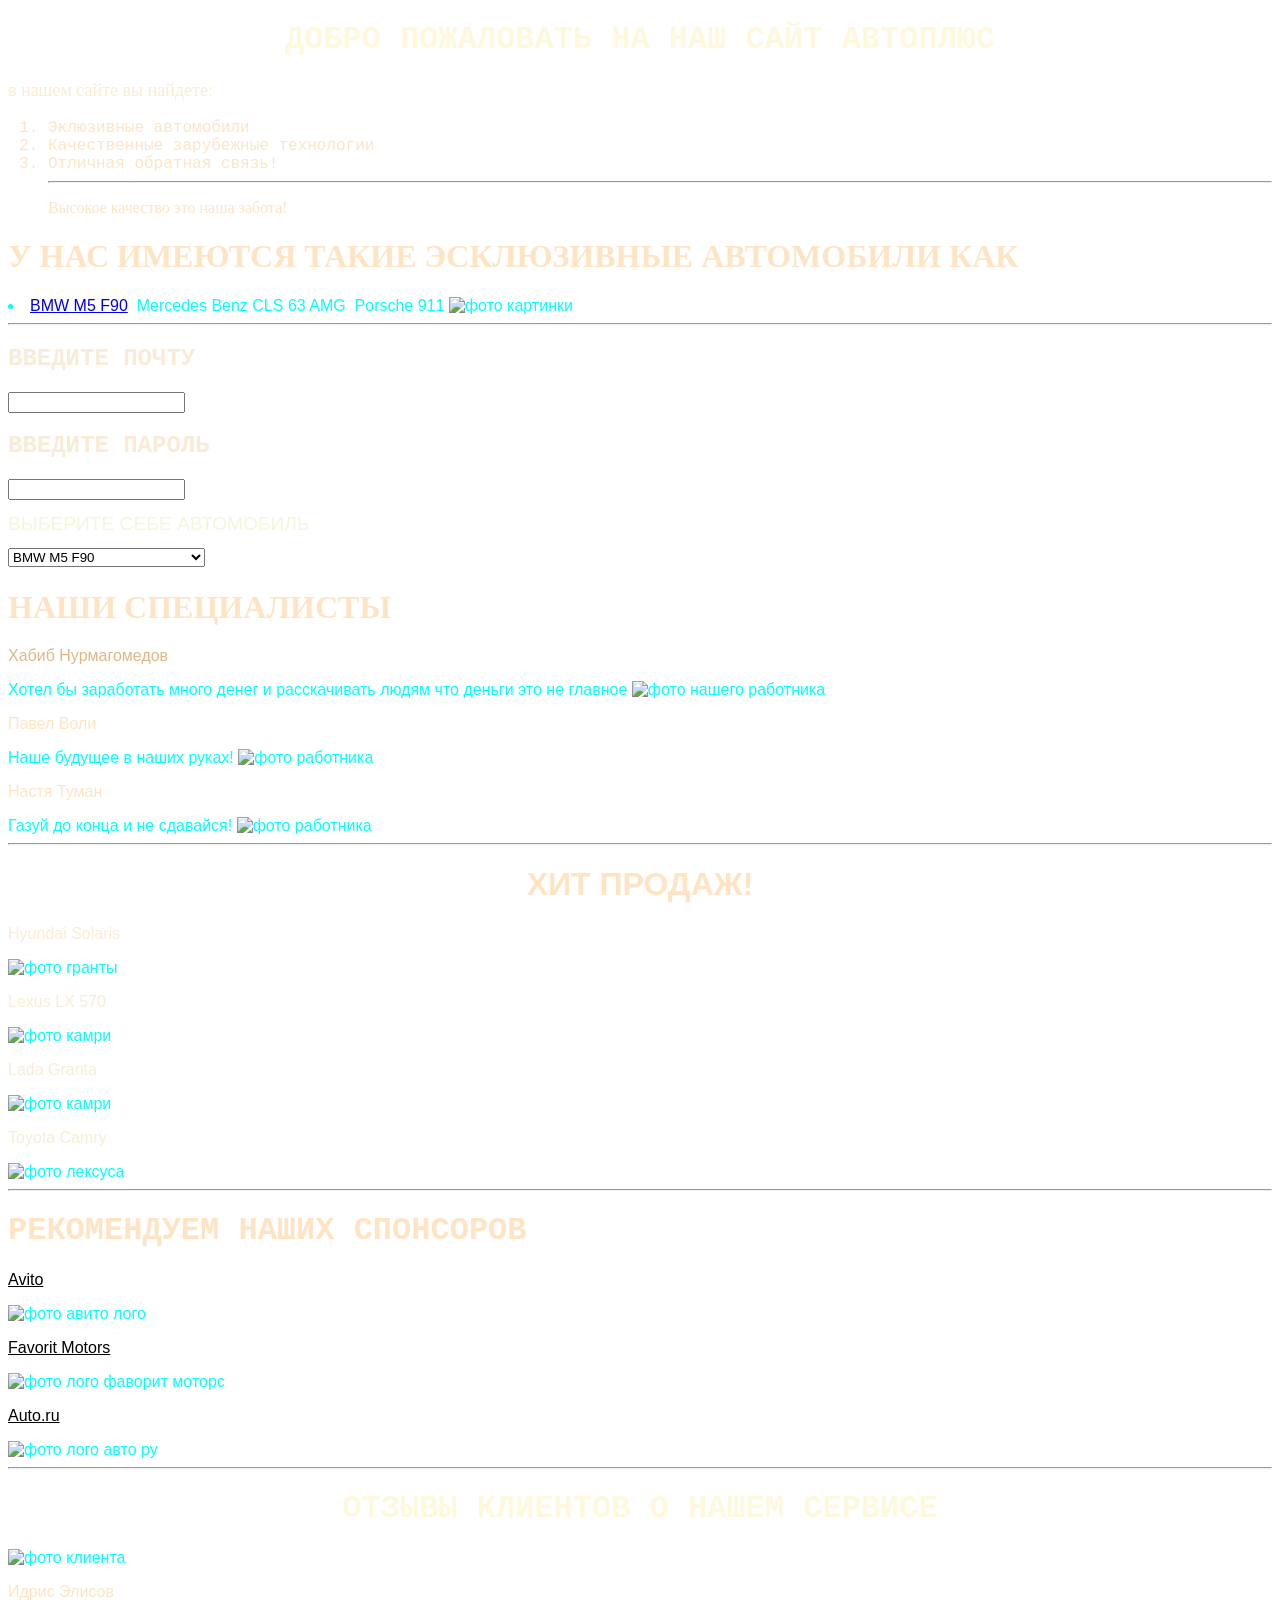
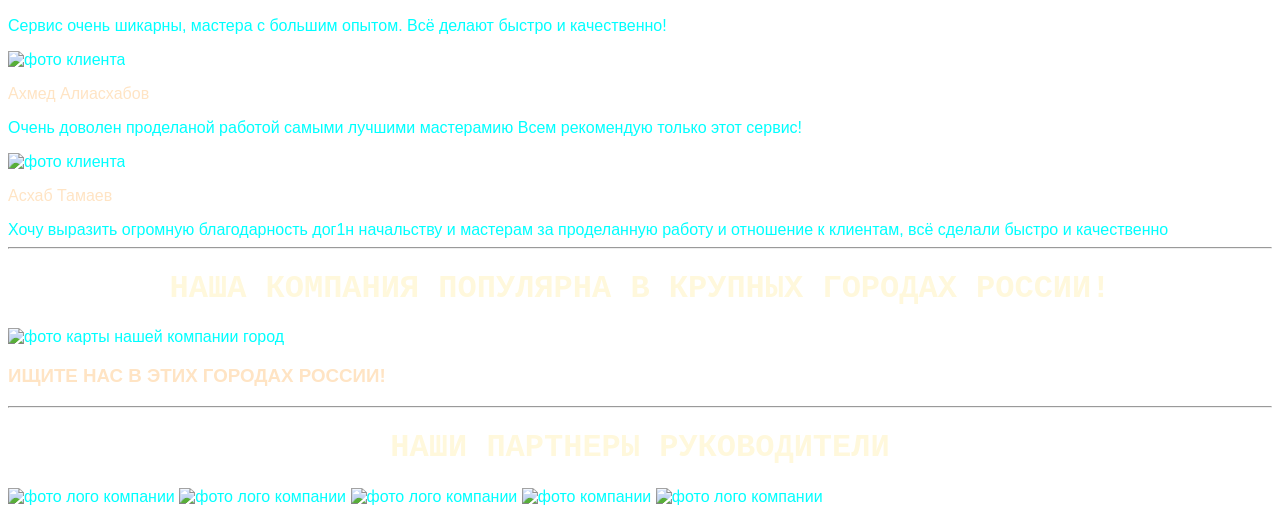
==== index.html @ 96b3addb "Add files via upload" ====
<!DOCTYPE html>
<html lang="en">
<head>
    <meta charset="UTF-8">
    <meta name="viewport" content="практикааа css and html", initial-scale=1.0">
    <title>Проект сайт автоплюс </title>
    <h1 id="fir">ДОБРО ПОЖАЛОВАТЬ НА НАШ САЙТ АВТОПЛЮС </h1>
    <p id="sec">в нашем сайте вы найдете:</p>
    <ol>
        <li id="gg">Эклюзивные автомобили</li>
        <li id="gg">Качественные зарубежные технологии</li>
        <li id="gg">Отличная обратная связь!</li> <hr>
        <p  id="to">Высокое качество это наша забота!</p>
    </ol>
    <H1 id="color">У НАС ИМЕЮТСЯ ТАКИЕ ЭСКЛЮЗИВНЫЕ АВТОМОБИЛИ КАК</H1>
    <li id="tyty">
        <a href="https://www.bmw.tm/ru/all-models/m-series/m5-sedan/2021/bmw-5-series-sedan-m-automobiles-technical-data.html#tab-0"  title="Перейти">BMW M5 F90</a>
        <img src="https://pic.rutubelist.ru/video/89/3a/893ae311d073172daa1dfaa7aae52fda.jpg"   width="auto"  height="100" alt="">
       Mercedes Benz CLS 63 AMG
        <img src="https://avatars.dzeninfra.ru/get-zen_doc/39788/pub_64e0ef2e341d621bd482d958_64e0ef52c036e9440467f6f5/scale_1200"    width="auto"  height="100" alt="">
         Porsche 911 
        <img src="https://avatars.mds.yandex.net/get-mpic/11402506/2a0000018b4370c31fecfcfb51c630f99cf4/orig" width="auto"  height="100" alt="фото картинки ">
        <hr>
        <h2 id="pass">ВВЕДИТЕ ПОЧТУ</h2>
        <input type="email" name="ddd" id="email">
        <h2 id="pass">ВВЕДИТЕ ПАРОЛЬ</h2>
        <input type="password" name="ddd" id="password">
        
    <h1 id="sss">ВЫБЕРИТЕ СЕБЕ АВТОМОБИЛЬ</h1>
    <form action="dd">
        <select name="dd" id="select">
           <option>BMW M5 F90</option>
           <option>Mercedes Benz CLS 63 AMG</option>
           <option value="dd">Porsche 911</option>
        </select>
    </form>
    <H1 id="vibe">НАШИ СПЕЦИАЛИСТЫ</H1>
    <P id="rrr">Хабиб Нурмагомедов</P>
    Хотел бы заработать много денег и расскачивать людям что деньги это не главное 
    <img src="https://www.thesun.co.uk/wp-content/uploads/2020/10/NINTCHDBPICT000615265443.jpg?strip=all&w=960"  width="auto"  height="100"  alt="фото нашего работника">
    <p id="lyly">Павел Воли</p>
    Наше будущее в наших руках!
    <img src="https://armand-auto.ru/wp-content/uploads/c/7/c/c7c994d9c8cae3674338d554408ec10a.jpeg"  width="auto" height="100"  alt="фото работника">
    <p id="text">Настя Туман</p>
    Газуй до конца и не сдавайся!
    <img src="https://a.d-cd.net/e558d3es-960.jpg"   width="auto"  height="100" alt="фото работника"><hr>
    <h1 id="colorrr">ХИТ ПРОДАЖ!</h1>
    <p id="car">Hyundai Solaris</p>
    <img src="https://avatars.mds.yandex.net/get-mpic/5287705/img_id8755335231131079539.jpeg/orig"  width="auto"  height="100"  alt="фото гранты">
  <p id="car">Lexus LX 570</p> 
   <img src="https://a.d-cd.net/db9e6a9s-960.jpg" width="auto"  height="100"  alt="фото камри">
   <p id="car">Lada Granta</p>
   <img src="https://a.d-cd.net/f9oTwjcXExKsPtEynLud-JiO77k-960.jpg" width="auto" height="100"  alt="фото камри">
<p id="car">Toyota Camry</p>
<img src="https://a.d-cd.net/JxAAAgG3ZuA-1920.jpg"  width="auto"  height="100" alt="фото лексуса"><hr>
<h1 id="zag">РЕКОМЕНДУЕМ НАШИХ СПОНСОРОВ</h1>
<P><a class="_blank" href="https://www.avito.ru" target="_blank"  title="переходи скорее!">Avito</a></P>
<img src="https://www.new-faces.ru/wp-content/uploads/2019/10/avito-1140x640.jpg" width="auto" height="200"  alt="фото авито лого"> 
<p><a  class="_blank" href="https://favorit-motors.ru/articles/obsluzhivanie-i-remont/detailing/" title="переходи скорее!!!" target="_blank">Favorit Motors</a></p>
<img src="https://favorit-motors.ru/local/templates/favorit_motors_main_v5/assets/img/logo/logo.svg?1727176407"  width="auto" height="200"  alt="фото лого фаворит моторс">
<p><a  class="_blank" href="https://auto.ru/mahachkala/cars/used/?utm_referrer=https%3A%2F%2Fwww.google.com%2F" title="переходи скорее!!!" target="_blank">Auto.ru</a></p>


<img src="https://i.ytimg.com/vi/nnBA7pvbjhc/maxresdefault.jpg" width="auto"  height="200"  alt="фото лого авто ру "><hr>
<h1 id="fir">ОТЗЫВЫ КЛИЕНТОВ О НАШЕМ СЕРВИСЕ</h1>
<img src="https://thayka.ru/wp-content/uploads/0/3/6/0362091af8579bfc14f18d7c02c9a06b.jpeg" width="auto" height="100"  alt="фото клиента">
<p id="coll">Идрис Элисов</p>  
Сервис очень шикарны, мастера с большим опытом. Всё делают быстро и качественно!                                         
<p><img src="https://photo10.wambacdn.net/68/81/87/1778781886/2025018992_huge.jpg?hash=pZPk1Pc_GqX1O96dhYDqQg&expires=64060578000&updated=1590304247" width="auto" height="100"  alt="фото клиента"></p>
<p id="coll">Ахмед Алиасхабов</p>
Очень доволен проделаной работой самыми лучшими мастерамию Всем рекомендую только этот сервис! 
<p><img src="https://avatars.mds.yandex.net/i?id=ca3c4165b948241bc099e8f4d7b3c9720b50069e-7132164-images-thumbs&n=13" width="auto" height="100"  alt="фото клиента"></p>
<p id="coll">Асхаб Тамаев</p>
Хочу выразить огромную благодарность дог1н начальству и мастерам за проделанную работу и отношение к клиентам, всё сделали быстро и качественно<hr>

<h1 id="fir">НАША КОМПАНИЯ  ПОПУЛЯРНА В КРУПНЫХ ГОРОДАХ РОССИИ!</h1>
<img src="https://ithub.bulgakov.app/img/authMap.541bf966.svg" alt="фото карты нашей компании город">
<h3 id="coll">ИЩИТЕ НАС В ЭТИХ ГОРОДАХ РОССИИ!</h3> <hr> 
<h1 id="fir">НАШИ ПАРТНЕРЫ РУКОВОДИТЕЛИ</h1>
<img src="https://images.drive.ru/i/0/5e84515dec05c48319000031" width="auto"  height="200"   alt="фото лого компании"> 
<img src="https://i.ytimg.com/vi/OIuc0KiSHTk/maxresdefault.jpg" width="auto" height="200" alt="фото лого компании"> 
<img src="https://cdn1.ozone.ru/s3/multimedia-a/6699173470.jpg" width="auto" height="200" alt="фото лого компании"> 
<img src="https://a.d-cd.net/Ms4rCD3rSNbWcpDbAejipd-oqkU-960.jpg"  width="auto" height="200" alt="фото компании">
<img src="https://avatars.mds.yandex.net/i?id=14ef12a1d991a8cc285f66463dfdc22e_l-5325302-images-thumbs&n=13"  width="auto"  height="200"  alt="фото лого компании">
<!--<img src="https://i.pinimg.com/originals/6d/cc/f2/6dccf2937c808f0a22f82e1be59d5a91.jpg" width="auto"  height="200" alt="фото лого компании">     -->
<!--<img src="https://365cars.ru/wp-content/uploads/2014/01/jemblema-avtomobilja-audi.jpg" width="auto" height="200"  alt="фото лого компании">      -->


    <link rel="stylesheet" href="style.css">
</head>
<body id="back">
    
</body>
</html>
---- style.css ----
#fir{
    color: cornsilk;
    text-align: center; 
    font-family: 'Courier New', Courier, monospacex;
}
#back{
    background-image: url(https://i.ytimg.com/vi/ukDdw9NbNDk/maxresdefault.jpg);
    background-size: 2000px;
    background-repeat: round;
    /*фонка*/

}

._blank{
    color: #000000;
    
}

#sec{
    color: blanchedalmond;
    font-weight: 100;
    font-size: large;
    
}
#to{
    color: bisque;
    font-size: medium;
    font-weight: 400;
    
}
#tyty{
   /* color: aqua; color: red;*/
   color: aqua;
    font-family: 'Gill Sans', 'Gill Sans MT', Calibri, 'Trebuchet MS', sans-serif;
    
    
}
#color{
    color: bisque;
    font-family: Georgia, 'Times New Roman', Times, serif;
}
#sss{
    color: beige;
    font-family: 'Gill Sans', 'Gill Sans MT', Calibri, 'Trebuchet MS', sans-serif;
    font-weight: 200;
    font-size: larger;
}
#vibe{
    color: bisque;
    font-family: Cambria, Cochin, Georgia, Times, 'Times New Roman', serif
    
}
#rrr{
    color: burlywood;

}
#lyly{
    color: bisque;
     
}
#text{
    color: bisque

}
#colorrr{
    color: bisque;
    font-family: 'Gill Sans', 'Gill Sans MT', Calibri, 'Trebuchet MS', sans-serif;
    font-weight: 800;
    text-align: center;
}
#dddd{
    color: beige;
    
}
#clr{
    color: beige;

}
#car{
    color: antiquewhite;
    
}
#gg{
    color: bisque;
    font-family: 'Courier New', Courier, monospace;
}
#pass{
    color: antiquewhite;
    font-family: 'Courier New', Courier, monospace;
}
#zag{
    color: bisque;
    font-family: 'Courier New', Courier, monospace;

}
#coll{
    color: bisque;
}
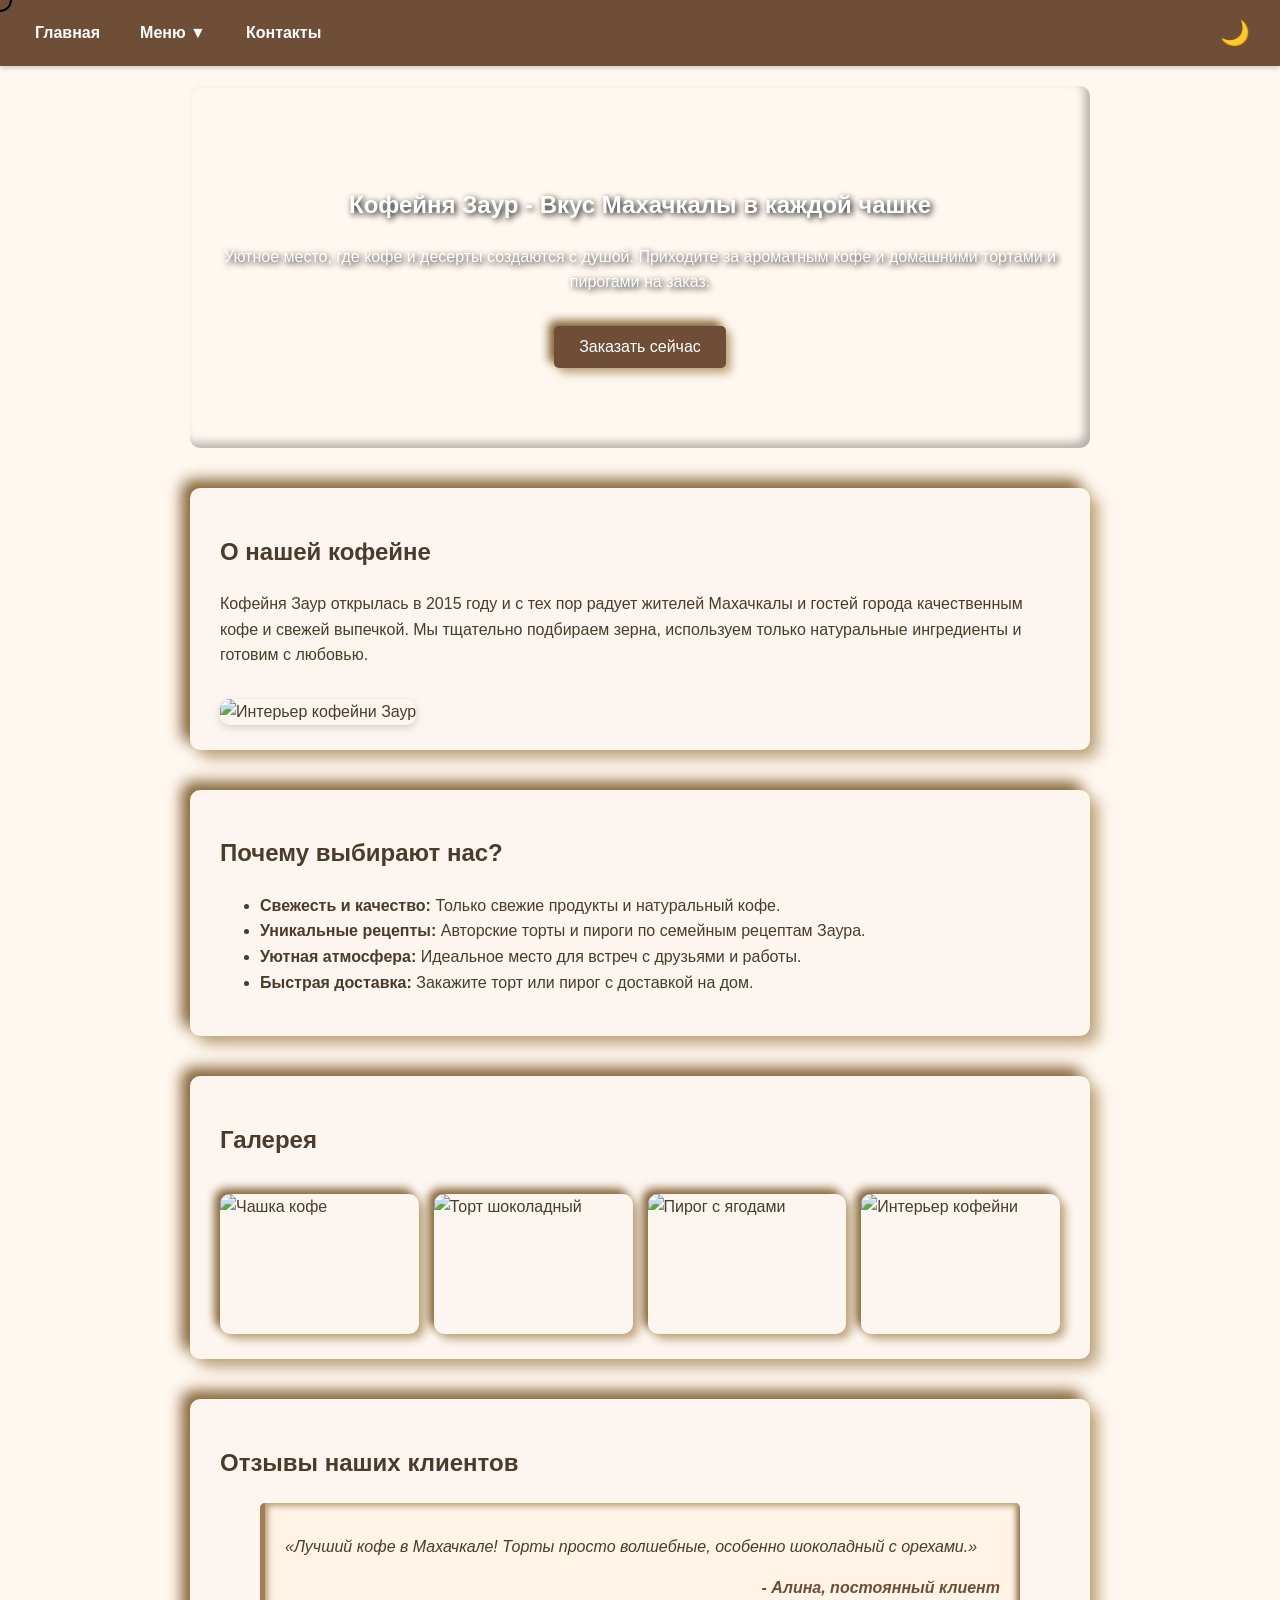
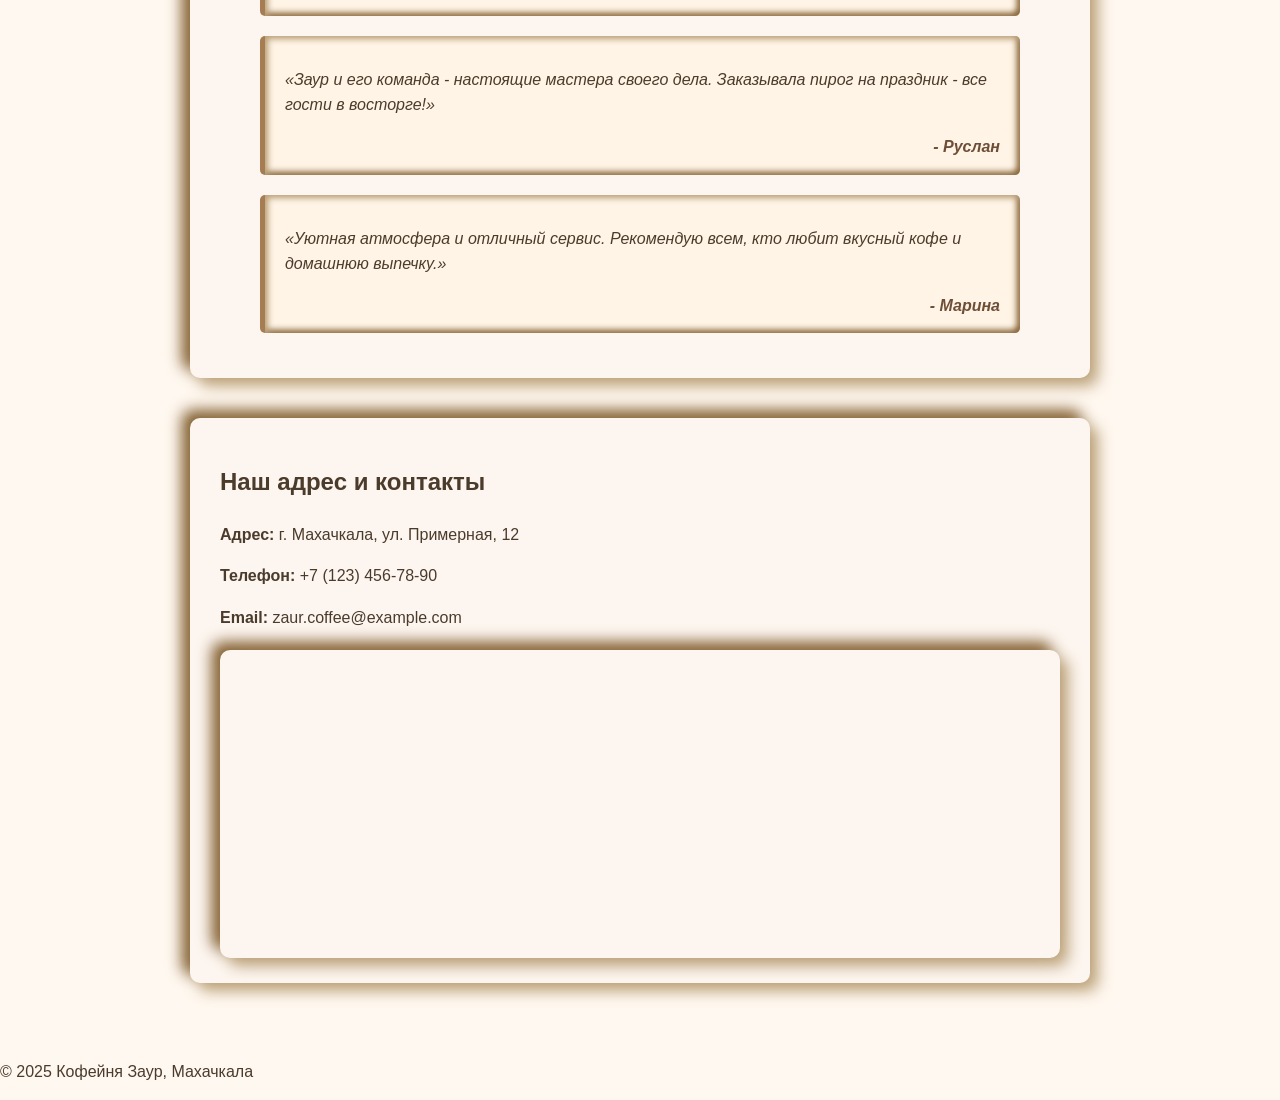
==== commit 1ec1fc4c: "Add files via upload" ====
--- a/index.html
+++ b/index.html
@@ -1,94 +1,104 @@
 <!DOCTYPE html>
-<html lang="en">
+<html lang="ru">
 <head>
-    <meta charset="UTF-8">
-    <meta name="viewport" content="практикааа css and html", initial-scale=1.0">
-    <title>Проект сайт автоплюс </title>
-    <h1 id="fir">ДОБРО ПОЖАЛОВАТЬ НА НАШ САЙТ АВТОПЛЮС </h1>
-    <p id="sec">в нашем сайте вы найдете:</p>
-    <ol>
-        <li id="gg">Эклюзивные автомобили</li>
-        <li id="gg">Качественные зарубежные технологии</li>
-        <li id="gg">Отличная обратная связь!</li> <hr>
-        <p  id="to">Высокое качество это наша забота!</p>
-    </ol>
-    <H1 id="color">У НАС ИМЕЮТСЯ ТАКИЕ ЭСКЛЮЗИВНЫЕ АВТОМОБИЛИ КАК</H1>
-    <li id="tyty">
-        <a href="https://www.bmw.tm/ru/all-models/m-series/m5-sedan/2021/bmw-5-series-sedan-m-automobiles-technical-data.html#tab-0"  title="Перейти">BMW M5 F90</a>
-        <img src="https://pic.rutubelist.ru/video/89/3a/893ae311d073172daa1dfaa7aae52fda.jpg"   width="auto"  height="100" alt="">
-       Mercedes Benz CLS 63 AMG
-        <img src="https://avatars.dzeninfra.ru/get-zen_doc/39788/pub_64e0ef2e341d621bd482d958_64e0ef52c036e9440467f6f5/scale_1200"    width="auto"  height="100" alt="">
-         Porsche 911 
-        <img src="https://avatars.mds.yandex.net/get-mpic/11402506/2a0000018b4370c31fecfcfb51c630f99cf4/orig" width="auto"  height="100" alt="фото картинки ">
-        <hr>
-        <h2 id="pass">ВВЕДИТЕ ПОЧТУ</h2>
-        <input type="email" name="ddd" id="email">
-        <h2 id="pass">ВВЕДИТЕ ПАРОЛЬ</h2>
-        <input type="password" name="ddd" id="password">
-        
-    <h1 id="sss">ВЫБЕРИТЕ СЕБЕ АВТОМОБИЛЬ</h1>
-    <form action="dd">
-        <select name="dd" id="select">
-           <option>BMW M5 F90</option>
-           <option>Mercedes Benz CLS 63 AMG</option>
-           <option value="dd">Porsche 911</option>
-        </select>
-    </form>
-    <H1 id="vibe">НАШИ СПЕЦИАЛИСТЫ</H1>
-    <P id="rrr">Хабиб Нурмагомедов</P>
-    Хотел бы заработать много денег и расскачивать людям что деньги это не главное 
-    <img src="https://www.thesun.co.uk/wp-content/uploads/2020/10/NINTCHDBPICT000615265443.jpg?strip=all&w=960"  width="auto"  height="100"  alt="фото нашего работника">
-    <p id="lyly">Павел Воли</p>
-    Наше будущее в наших руках!
-    <img src="https://armand-auto.ru/wp-content/uploads/c/7/c/c7c994d9c8cae3674338d554408ec10a.jpeg"  width="auto" height="100"  alt="фото работника">
-    <p id="text">Настя Туман</p>
-    Газуй до конца и не сдавайся!
-    <img src="https://a.d-cd.net/e558d3es-960.jpg"   width="auto"  height="100" alt="фото работника"><hr>
-    <h1 id="colorrr">ХИТ ПРОДАЖ!</h1>
-    <p id="car">Hyundai Solaris</p>
-    <img src="https://avatars.mds.yandex.net/get-mpic/5287705/img_id8755335231131079539.jpeg/orig"  width="auto"  height="100"  alt="фото гранты">
-  <p id="car">Lexus LX 570</p> 
-   <img src="https://a.d-cd.net/db9e6a9s-960.jpg" width="auto"  height="100"  alt="фото камри">
-   <p id="car">Lada Granta</p>
-   <img src="https://a.d-cd.net/f9oTwjcXExKsPtEynLud-JiO77k-960.jpg" width="auto" height="100"  alt="фото камри">
-<p id="car">Toyota Camry</p>
-<img src="https://a.d-cd.net/JxAAAgG3ZuA-1920.jpg"  width="auto"  height="100" alt="фото лексуса"><hr>
-<h1 id="zag">РЕКОМЕНДУЕМ НАШИХ СПОНСОРОВ</h1>
-<P><a class="_blank" href="https://www.avito.ru" target="_blank"  title="переходи скорее!">Avito</a></P>
-<img src="https://www.new-faces.ru/wp-content/uploads/2019/10/avito-1140x640.jpg" width="auto" height="200"  alt="фото авито лого"> 
-<p><a  class="_blank" href="https://favorit-motors.ru/articles/obsluzhivanie-i-remont/detailing/" title="переходи скорее!!!" target="_blank">Favorit Motors</a></p>
-<img src="https://favorit-motors.ru/local/templates/favorit_motors_main_v5/assets/img/logo/logo.svg?1727176407"  width="auto" height="200"  alt="фото лого фаворит моторс">
-<p><a  class="_blank" href="https://auto.ru/mahachkala/cars/used/?utm_referrer=https%3A%2F%2Fwww.google.com%2F" title="переходи скорее!!!" target="_blank">Auto.ru</a></p>
+  <meta charset="UTF-8" />
+  <meta name="viewport" content="width=device-width, initial-scale=1" />
+  <title>Кофейня Заур - Главная</title>
+  <link rel="stylesheet" href="styles.css" />
+</head>
+<body>
+  <header>
+    <nav>
+      <ul class="menu" role="menubar" aria-label="Главное меню">
+        <li class="top" role="none">
+          <a href="index.html" role="menuitem" tabindex="0" aria-current="page">Главная</a>
+        </li>
+        <li class="top dropdown" role="none" aria-haspopup="true" aria-expanded="false">
+          <a href="#" role="menuitem" tabindex="0" aria-haspopup="true" aria-expanded="false" class="dropdown-toggle">Меню ▼</a>
+          <ul class="submenu" role="menu" aria-label="Подменю Меню">
+            <li role="none"><a href="menu.html#coffee" role="menuitem" tabindex="-1">Кофе</a></li>
+            <li role="none"><a href="menu.html#cakes" role="menuitem" tabindex="-1">Торты</a></li>
+            <li role="none"><a href="menu.html#pies" role="menuitem" tabindex="-1">Пироги</a></li>
+          </ul>
+        </li>
+        <li class="top" role="none">
+          <a href="contacts.html" role="menuitem" tabindex="0">Контакты</a>
+        </li>
+        <li class="top" role="none" style="margin-left:auto;">
+          <button id="themeToggle" aria-label="Переключить тему" class="theme-toggle">🌙</button>
+        </li>
+      </ul>
+    </nav>
+  </header>
 
+  <main>
+    <section class="hero animate-fadein" aria-label="Приветствие">
+      <h1>Кофейня Заур - Вкус Махачкалы в каждой чашке</h1>
+      <p>Уютное место, где кофе и десерты создаются с душой. Приходите за ароматным кофе и домашними тортами и пирогами на заказ.</p>
+      <button id="orderBtn" class="btn" aria-label="Заказать сейчас">Заказать сейчас</button>
+    </section>
 
-<img src="https://i.ytimg.com/vi/nnBA7pvbjhc/maxresdefault.jpg" width="auto"  height="200"  alt="фото лого авто ру "><hr>
-<h1 id="fir">ОТЗЫВЫ КЛИЕНТОВ О НАШЕМ СЕРВИСЕ</h1>
-<img src="https://thayka.ru/wp-content/uploads/0/3/6/0362091af8579bfc14f18d7c02c9a06b.jpeg" width="auto" height="100"  alt="фото клиента">
-<p id="coll">Идрис Элисов</p>  
-Сервис очень шикарны, мастера с большим опытом. Всё делают быстро и качественно!                                         
-<p><img src="https://photo10.wambacdn.net/68/81/87/1778781886/2025018992_huge.jpg?hash=pZPk1Pc_GqX1O96dhYDqQg&expires=64060578000&updated=1590304247" width="auto" height="100"  alt="фото клиента"></p>
-<p id="coll">Ахмед Алиасхабов</p>
-Очень доволен проделаной работой самыми лучшими мастерамию Всем рекомендую только этот сервис! 
-<p><img src="https://avatars.mds.yandex.net/i?id=ca3c4165b948241bc099e8f4d7b3c9720b50069e-7132164-images-thumbs&n=13" width="auto" height="100"  alt="фото клиента"></p>
-<p id="coll">Асхаб Тамаев</p>
-Хочу выразить огромную благодарность дог1н начальству и мастерам за проделанную работу и отношение к клиентам, всё сделали быстро и качественно<hr>
+    <section class="about animate-slidein-left" aria-label="О кофейне">
+      <h2>О нашей кофейне</h2>
+      <p>Кофейня Заур открылась в 2015 году и с тех пор радует жителей Махачкалы и гостей города качественным кофе и свежей выпечкой. Мы тщательно подбираем зерна, используем только натуральные ингредиенты и готовим с любовью.</p>
+      <img src="https://images.unsplash.com/photo-1509042239860-f550ce710b93?auto=format&fit=crop&w=800&q=80" alt="Интерьер кофейни Заур" class="responsive-img" />
+    </section>
 
-<h1 id="fir">НАША КОМПАНИЯ  ПОПУЛЯРНА В КРУПНЫХ ГОРОДАХ РОССИИ!</h1>
-<img src="https://ithub.bulgakov.app/img/authMap.541bf966.svg" alt="фото карты нашей компании город">
-<h3 id="coll">ИЩИТЕ НАС В ЭТИХ ГОРОДАХ РОССИИ!</h3> <hr> 
-<h1 id="fir">НАШИ ПАРТНЕРЫ РУКОВОДИТЕЛИ</h1>
-<img src="https://images.drive.ru/i/0/5e84515dec05c48319000031" width="auto"  height="200"   alt="фото лого компании"> 
-<img src="https://i.ytimg.com/vi/OIuc0KiSHTk/maxresdefault.jpg" width="auto" height="200" alt="фото лого компании"> 
-<img src="https://cdn1.ozone.ru/s3/multimedia-a/6699173470.jpg" width="auto" height="200" alt="фото лого компании"> 
-<img src="https://a.d-cd.net/Ms4rCD3rSNbWcpDbAejipd-oqkU-960.jpg"  width="auto" height="200" alt="фото компании">
-<img src="https://avatars.mds.yandex.net/i?id=14ef12a1d991a8cc285f66463dfdc22e_l-5325302-images-thumbs&n=13"  width="auto"  height="200"  alt="фото лого компании">
-<!--<img src="https://i.pinimg.com/originals/6d/cc/f2/6dccf2937c808f0a22f82e1be59d5a91.jpg" width="auto"  height="200" alt="фото лого компании">     -->
-<!--<img src="https://365cars.ru/wp-content/uploads/2014/01/jemblema-avtomobilja-audi.jpg" width="auto" height="200"  alt="фото лого компании">      -->
+    <section class="advantages animate-slidein-right" aria-label="Преимущества">
+      <h2>Почему выбирают нас?</h2>
+      <ul>
+        <li><strong>Свежесть и качество:</strong> Только свежие продукты и натуральный кофе.</li>
+        <li><strong>Уникальные рецепты:</strong> Авторские торты и пироги по семейным рецептам Заура.</li>
+        <li><strong>Уютная атмосфера:</strong> Идеальное место для встреч с друзьями и работы.</li>
+        <li><strong>Быстрая доставка:</strong> Закажите торт или пирог с доставкой на дом.</li>
+      </ul>
+    </section>
 
+    <section class="gallery animate-fadein" aria-label="Галерея">
+      <h2>Галерея</h2>
+      <div class="gallery-grid">
+        <img src="https://images.unsplash.com/photo-1511920170033-f8396924c348?auto=format&fit=crop&w=400&q=80" alt="Чашка кофе" />
+        <img src="https://images.unsplash.com/photo-1578985545062-69928b1d9587?auto=format&fit=crop&w=400&q=80" alt="Торт шоколадный" />
+        <img src="https://images.unsplash.com/photo-1505253210343-7a3f0b12b9b4?auto=format&fit=crop&w=400&q=80" alt="Пирог с ягодами" />
+        <img src="https://images.unsplash.com/photo-1495474472287-4d71bcdd2085?auto=format&fit=crop&w=400&q=80" alt="Интерьер кофейни" />
+      </div>
+    </section>
 
-    <link rel="stylesheet" href="style.css">
-</head>
-<body id="back">
-    
+    <section class="reviews animate-slidein-left" aria-label="Отзывы клиентов">
+      <h2>Отзывы наших клиентов</h2>
+      <blockquote>
+        <p>«Лучший кофе в Махачкале! Торты просто волшебные, особенно шоколадный с орехами.»</p>
+        <footer>- Алина, постоянный клиент</footer>
+      </blockquote>
+      <blockquote>
+        <p>«Заур и его команда - настоящие мастера своего дела. Заказывала пирог на праздник - все гости в восторге!»</p>
+        <footer>- Руслан</footer>
+      </blockquote>
+      <blockquote>
+        <p>«Уютная атмосфера и отличный сервис. Рекомендую всем, кто любит вкусный кофе и домашнюю выпечку.»</p>
+        <footer>- Марина</footer>
+      </blockquote>
+    </section>
+
+    <section class="contact-info animate-slidein-right" aria-label="Контактная информация">
+      <h2>Наш адрес и контакты</h2>
+      <p><strong>Адрес:</strong> г. Махачкала, ул. Примерная, 12</p>
+      <p><strong>Телефон:</strong> +7 (123) 456-78-90</p>
+      <p><strong>Email:</strong> zaur.coffee@example.com</p>
+      <div class="map-container" aria-label="Карта расположения кофейни">
+        <iframe 
+          src="https://yandex.ru/map-widget/v1/?um=constructor%3A0f5e4f4c2e0a1e9c6d6e6a2e8c7b1f8b6f2b6f8a2e6c6a2e8c7b1f8b6f2b6f8a&source=constructor" 
+          width="100%" height="300" frameborder="0" allowfullscreen="" aria-hidden="false" tabindex="0"></iframe>
+      </div>
+    </section>
+  </main>
+
+  <footer>
+    <p>© 2025 Кофейня Заур, Махачкала</p>
+  </footer>
+
+  <div id="customCursor"></div>
+
+  <script src="script.js"></script>
 </body>
-</html>+</html>
--- a/styles.css
+++ b/styles.css
@@ -0,0 +1,447 @@
+/* Общие стили */
+
+body {
+  font-family: 'Segoe UI', Tahoma, Geneva, Verdana, sans-serif;
+  margin: 0;
+  background: #fff8f0;
+  color: #4b3b2b;
+  line-height: 1.6;
+  min-height: 100vh;
+  display: flex;
+  flex-direction: column;
+  transition: background-color 0.3s ease, color 0.3s ease;
+}
+
+body.dark {
+  background-color: #1e1e1e;
+  color: #ddd;
+}
+
+body.dark header {
+  background-color: #2c2c2c;
+}
+
+body.dark .menu > li.top > a,
+body.dark .submenu li a {
+  color: #ddd;
+}
+
+body.dark .menu > li.top > a:hover,
+body.dark .submenu li a:hover {
+  background-color: #555;
+}
+
+header {
+  background-color: #6f4e37;
+  padding: 10px 20px;
+  position: sticky;
+  top: 0;
+  z-index: 10000;
+  box-shadow: 0 2px 5px rgba(0,0,0,0.2);
+}
+
+.menu {
+  list-style: none;
+  margin: 0;
+  padding: 0;
+  display: flex;
+  gap: 10px;
+  align-items: center;
+}
+
+.menu > li.top {
+  position: relative;
+}
+
+.menu > li.top > a {
+  color: #fff;
+  text-decoration: none;
+  padding: 10px 15px;
+  display: block;
+  font-weight: bold;
+  cursor: pointer;
+  user-select: none;
+  transition: background-color 0.3s ease;
+  border-radius: 4px;
+}
+
+.menu > li.top > a:hover,
+.menu > li.top > a:focus {
+  background-color: #a67c52;
+  outline: none;
+}
+
+/* Подменю */
+
+.submenu {
+  position: absolute;
+  top: 100%;
+  left: 0;
+  background-color: #a67c52;
+  list-style: none;
+  padding: 5px 0;
+  margin: 0;
+  min-width: 180px;
+  border-radius: 0 0 5px 5px;
+  box-shadow: 0 4px 8px rgba(0,0,0,0.15);
+  opacity: 0;
+  transform: translateY(-10px);
+  pointer-events: none;
+  transition: opacity 0.3s ease, transform 0.3s ease;
+  z-index: 1000;
+}
+
+.submenu.show {
+  opacity: 1;
+  transform: translateY(0);
+  pointer-events: auto;
+}
+
+.submenu li a {
+  color: #fff;
+  padding: 10px 20px;
+  display: block;
+  text-decoration: none;
+  transition: background-color 0.3s ease;
+  border-radius: 3px;
+}
+
+.submenu li a:hover,
+.submenu li a:focus {
+  background-color: #d1b38a;
+  outline: none;
+}
+
+/* Переключатель темы */
+
+.theme-toggle {
+  background: transparent;
+  border: none;
+  color: #fff;
+  font-size: 24px;
+  cursor: pointer;
+  padding: 5px 10px;
+  transition: color 0.3s ease;
+}
+
+.theme-toggle:hover,
+.theme-toggle:focus {
+  color: #a67c52;
+  outline: none;
+}
+
+/* Кнопки */
+
+.btn {
+  background-color: #6f4e37;
+  color: #fff;
+  border: none;
+  padding: 12px 25px;
+  font-size: 16px;
+  cursor: pointer;
+  border-radius: 5px;
+  transition: transform 0.3s ease, background-color 0.3s ease;
+  user-select: none;
+  margin-top: 15px;
+  display: inline-block;
+  box-shadow:
+    5px 5px 10px #bca27a,
+    -5px -5px 10px #7e5a2a;
+}
+
+.btn:hover,
+.btn:focus {
+  background-color: #a67c52;
+  outline: none;
+  transform: scale(1.05);
+  box-shadow:
+    2px 2px 5px #bca27a,
+    -2px -2px 5px #7e5a2a;
+}
+
+/* Анимации появления */
+
+.animate-fadein,
+.animate-slidein-left,
+.animate-slidein-right {
+  opacity: 0;
+  transform: translateX(0);
+  transition: opacity 1s ease, transform 1s ease;
+}
+
+.animate-fadein.visible {
+  opacity: 1;
+}
+
+.animate-slidein-left {
+  transform: translateX(-50px);
+}
+
+.animate-slidein-left.visible {
+  opacity: 1;
+  transform: translateX(0);
+}
+
+.animate-slidein-right {
+  transform: translateX(50px);
+}
+
+.animate-slidein-right.visible {
+  opacity: 1;
+  transform: translateX(0);
+}
+
+/* Секции */
+
+main {
+  flex-grow: 1;
+  padding: 20px;
+  max-width: 900px;
+  margin: 0 auto;
+}
+
+.hero {
+  text-align: center;
+  padding: 80px 20px;
+  background: url('https://images.unsplash.com/photo-1509042239860-f550ce710b93?auto=format&fit=crop&w=1350&q=80') no-repeat center center/cover;
+  color: #fff;
+  text-shadow: 2px 2px 6px #000;
+  border-radius: 10px;
+  margin-bottom: 40px;
+  position: relative;
+  overflow: hidden;
+  box-shadow:
+    inset 5px 5px 10px rgba(255 255 255 / 0.15),
+    inset -5px -5px 10px rgba(0 0 0 / 0.3);
+}
+
+.about, .advantages, .gallery, .reviews, .contact-info, .menu-section, .contact-section {
+  background: #fdf6f0;
+  padding: 25px 30px;
+  margin-bottom: 40px;
+  border-radius: 10px;
+  box-shadow:
+    8px 8px 15px #bca27a,
+    -8px -8px 15px #7e5a2a;
+  transition: background-color 0.3s ease, box-shadow 0.3s ease;
+}
+
+body.dark .about, body.dark .advantages, body.dark .gallery, body.dark .reviews, body.dark .contact-info, body.dark .menu-section, body.dark .contact-section {
+  background: #2c2c2c;
+  box-shadow:
+    8px 8px 15px #3a3a3a,
+    -8px -8px 15px #1e1e1e;
+}
+
+.about img, .menu-section img, .gallery img {
+  max-width: 100%;
+  border-radius: 10px;
+  margin-top: 15px;
+  box-shadow: 0 3px 8px rgba(0,0,0,0.15);
+}
+
+.gallery-grid {
+  display: grid;
+  grid-template-columns: repeat(auto-fit,minmax(180px,1fr));
+  gap: 15px;
+}
+
+.gallery-grid img {
+  width: 100%;
+  height: 140px;
+  object-fit: cover;
+  border-radius: 10px;
+  cursor: pointer;
+  transition: transform 0.3s ease;
+  box-shadow:
+    5px 5px 10px #bca27a,
+    -5px -5px 10px #7e5a2a;
+}
+
+.gallery-grid img:hover {
+  transform: scale(1.05);
+}
+
+.reviews blockquote {
+  background: #fff4e6;
+  border-left: 5px solid #a67c52;
+  padding: 15px 20px;
+  margin-bottom: 20px;
+  font-style: italic;
+  border-radius: 5px;
+  box-shadow:
+    inset 3px 3px 6px #bca27a,
+    inset -3px -3px 6px #7e5a2a;
+}
+
+body.dark .reviews blockquote {
+  background: #3a3a3a;
+  border-left-color: #d1b38a;
+  color: #ddd;
+  box-shadow:
+    inset 3px 3px 6px #1e1e1e,
+    inset -3px -3px 6px #3a3a3a;
+}
+
+.reviews footer {
+  text-align: right;
+  font-weight: bold;
+  margin-top: 10px;
+  color: #6f4e37;
+}
+
+body.dark .reviews footer {
+  color: #d1b38a;
+}
+
+/* Форма */
+
+form label {
+  font-weight: bold;
+  display: block;
+  margin-bottom: 5px;
+}
+
+form input[type="text"],
+form input[type="email"],
+form input[type="tel"],
+form textarea {
+  width: 100%;
+  padding: 10px;
+  margin-bottom: 15px;
+  border: 2px solid #6f4e37;
+  border-radius: 10px;
+  font-size: 14px;
+  box-sizing: border-box;
+  transition: border-color 0.3s ease, box-shadow 0.3s ease;
+  box-shadow:
+    5px 5px 10px #bca27a,
+    -5px -5px 10px #7e5a2a;
+  background: #fff8f0;
+}
+
+form input[type="text"]:focus,
+form input[type="email"]:focus,
+form input[type="tel"]:focus,
+form textarea:focus {
+  border-color: #a67c52;
+  outline: none;
+  box-shadow:
+    inset 3px 3px 6px #bca27a,
+    inset -3px -3px 6px #7e5a2a;
+}
+
+body.dark form input[type="text"],
+body.dark form input[type="email"],
+body.dark form input[type="tel"],
+body.dark form textarea {
+  background-color: #3a3a3a;
+  border-color: #d1b38a;
+  color: #ddd;
+  box-shadow:
+    5px 5px 10px #1e1e1e,
+    -5px -5px 10px #3a3a3a;
+}
+
+body.dark form input[type="text"]:focus,
+body.dark form input[type="email"]:focus,
+body.dark form input[type="tel"]:focus,
+body.dark form textarea:focus {
+  border-color: #f5deb3;
+  outline: none;
+  box-shadow:
+    inset 3px 3px 6px #f5deb3,
+    inset -3px -3px 6px #a67c52;
+}
+
+.form-message {
+  margin-top: 10px;
+  font-weight: bold;
+}
+
+/* Карта */
+
+.map-container {
+  margin-top: 20px;
+  border-radius: 10px;
+  overflow: hidden;
+  box-shadow:
+    8px 8px 15px #bca27a,
+    -8px -8px 15px #7e5a2a;
+}
+
+body.dark .map-container {
+  box-shadow:
+    8px 8px 15px #1e1e1e,
+    -8px -8px 15px #3a3a3a;
+}
+
+/* Фокус для меню клавиатурой */
+
+.menu a:focus {
+  outline: 2px solid #fff;
+  outline-offset: 2px;
+}
+
+/* Анимация клика по кнопке заказа */
+
+.btn-clicked {
+  animation: btnClickAnim 0.3s ease forwards;
+}
+
+@keyframes btnClickAnim {
+  0% { transform: scale(1); background-color: #6f4e37; }
+  50% { transform: scale(1.1); background-color: #d1b38a; }
+  100% { transform: scale(1); background-color: #6f4e37; }
+}
+
+/* Кастомный курсор */
+
+#customCursor {
+  position: fixed;
+  top: 0; left: 0;
+  width: 20px;
+  height: 20px;
+  border: 2px solid #6f4e37;
+  border-radius: 50%;
+  pointer-events: none;
+  transform: translate(-50%, -50%);
+  transition: background-color 0.3s ease, transform 0.15s ease;
+  z-index: 10000;
+  mix-blend-mode: difference;
+  background-color: transparent;
+}
+
+body.dark #customCursor {
+  border-color: #d1b38a;
+}
+
+a:hover ~ #customCursor,
+button:hover ~ #customCursor,
+.menu a:hover ~ #customCursor,
+.btn:hover ~ #customCursor {
+  background-color: #a67c52;
+  transform: translate(-50%, -50%) scale(1.5);
+}
+
+/* Адаптивность */
+
+@media (max-width: 768px) {
+  .menu {
+    flex-direction: column;
+  }
+  .submenu {
+    position: static;
+    opacity: 1 !important;
+    transform: none !important;
+    pointer-events: auto !important;
+    box-shadow: none;
+    background-color: #7f5a3b;
+  }
+  .submenu li a {
+    padding-left: 30px;
+  }
+  .gallery-grid {
+    grid-template-columns: repeat(auto-fit,minmax(140px,1fr));
+  }
+}
